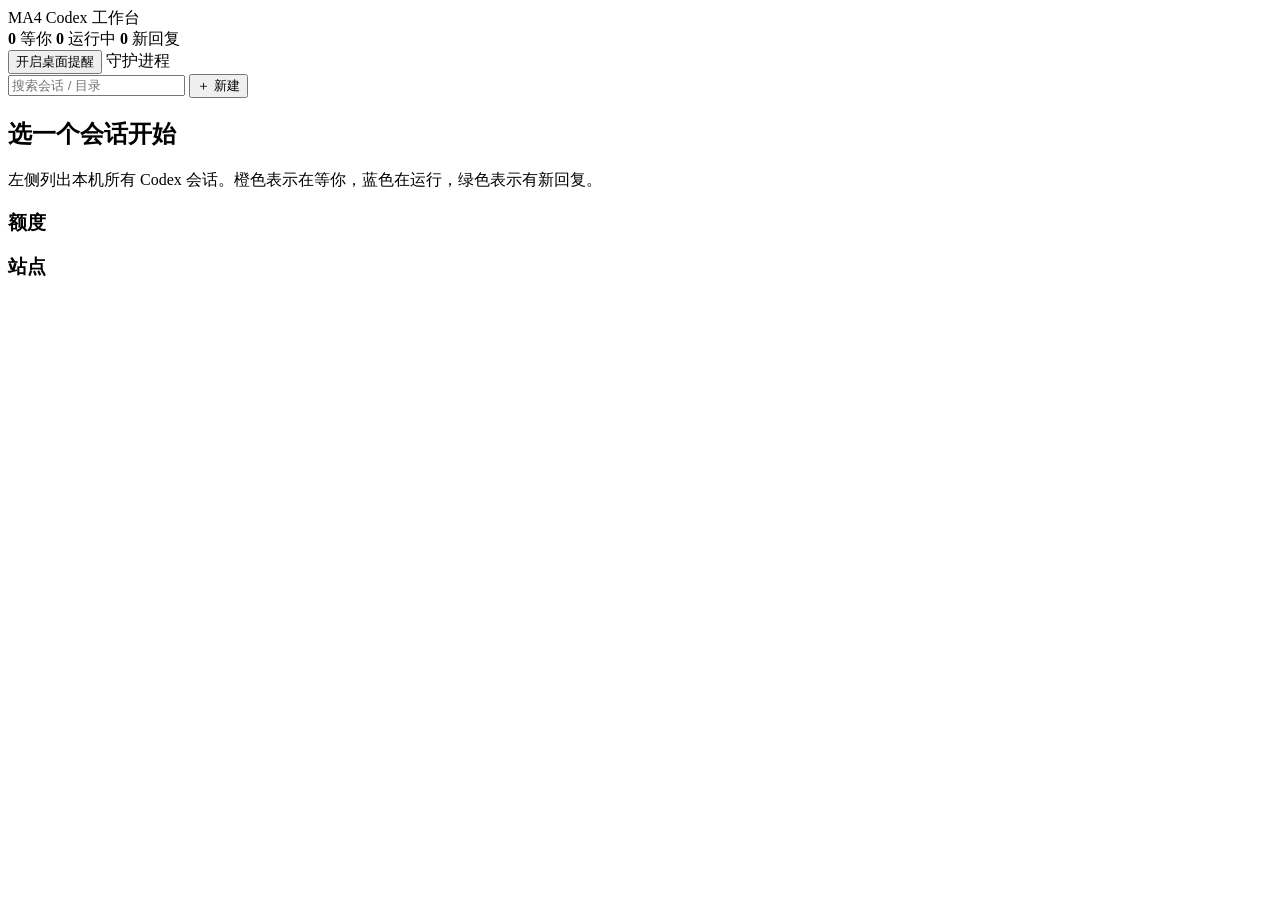
==== web/index.html @ c73e606f "MA4: multi-session Codex workbench on the app-server daemon Co-Authored-By: Claude Opus 5.5 (1M cont" ====
<!doctype html>
<html lang="zh-CN">
<head>
<meta charset="utf-8">
<meta name="viewport" content="width=device-width, initial-scale=1">
<title>MA4</title>
<link rel="icon" href="data:image/svg+xml,%3Csvg xmlns=%22http://www.w3.org/2000/svg%22 viewBox=%220 0 16 16%22%3E%3Crect width=%2216%22 height=%2216%22 rx=%224%22 fill=%22%232f6fed%22/%3E%3C/svg%3E">
<link rel="stylesheet" href="/style.css">
</head>
<body>
<header class="topbar">
  <div class="brand">MA4 <span class="brand-sub">Codex 工作台</span></div>
  <div class="counters">
    <span class="counter waiting" title="等待你审批或回答"><b id="count-waiting">0</b> 等你</span>
    <span class="counter running"><b id="count-running">0</b> 运行中</span>
    <span class="counter unread"><b id="count-unread">0</b> 新回复</span>
  </div>
  <div class="top-right">
    <button id="notify-toggle" class="ghost small" type="button">开启桌面提醒</button>
    <span id="daemon" class="daemon" title="Codex 守护进程">守护进程</span>
  </div>
</header>

<main class="layout">
  <aside class="sessions">
    <div class="sessions-head">
      <input id="search" type="search" placeholder="搜索会话 / 目录" autocomplete="off">
      <button id="new-thread" class="primary small" type="button">＋ 新建</button>
    </div>
    <ul id="thread-list" class="thread-list"></ul>
  </aside>

  <section class="chat" id="chat">
    <div id="empty" class="empty">
      <h2>选一个会话开始</h2>
      <p>左侧列出本机所有 Codex 会话。橙色表示在等你，蓝色在运行，绿色表示有新回复。</p>
    </div>
    <div id="conversation" class="conversation" hidden>
      <div class="chat-head">
        <div class="chat-title">
          <button id="rename" class="title-button" type="button" title="改名"></button>
          <div id="chat-meta" class="chat-meta"></div>
        </div>
        <div class="chat-actions">
          <button id="pin" class="ghost small" type="button">置顶</button>
          <button id="terminal" class="ghost small" type="button" title="用 codex resume 在终端接入同一会话">在终端打开</button>
          <button id="interrupt" class="danger small" type="button" hidden>中断</button>
        </div>
      </div>
      <div id="messages" class="messages">
        <button id="older" class="ghost small older" type="button" hidden>加载更早的记录</button>
        <div id="turns"></div>
        <div id="live-status" class="live-status" hidden></div>
      </div>
      <form id="composer" class="composer">
        <textarea id="input" rows="2" placeholder="发给这个会话。Enter 发送，Shift+Enter 换行"></textarea>
        <div class="composer-row">
          <span id="composer-hint" class="hint"></span>
          <button id="send" class="primary" type="submit">发送</button>
        </div>
      </form>
    </div>
  </section>

  <aside class="side">
    <section class="card" id="approvals-card" hidden>
      <h3>待审批</h3>
      <div id="approvals"></div>
    </section>
    <section class="card">
      <h3>额度</h3>
      <div id="quota" class="quota"></div>
    </section>
    <section class="card">
      <h3>站点</h3>
      <ul id="health" class="health"></ul>
      <div id="links" class="links"></div>
    </section>
  </aside>
</main>

<dialog id="new-dialog">
  <form method="dialog" id="new-form">
    <h3>新建会话</h3>
    <label>工作目录
      <input id="new-cwd" list="cwd-options" required placeholder="/mnt/e/PG/项目名">
    </label>
    <datalist id="cwd-options"></datalist>
    <label>第一条消息（可选）
      <textarea id="new-text" rows="4"></textarea>
    </label>
    <p id="new-error" class="error"></p>
    <div class="dialog-row">
      <button value="cancel" class="ghost" type="submit" formnovalidate>取消</button>
      <button id="new-submit" class="primary" type="button">创建</button>
    </div>
  </form>
</dialog>

<div id="toast" class="toast" hidden></div>
<script type="module" src="/app.js"></script>
</body>
</html>
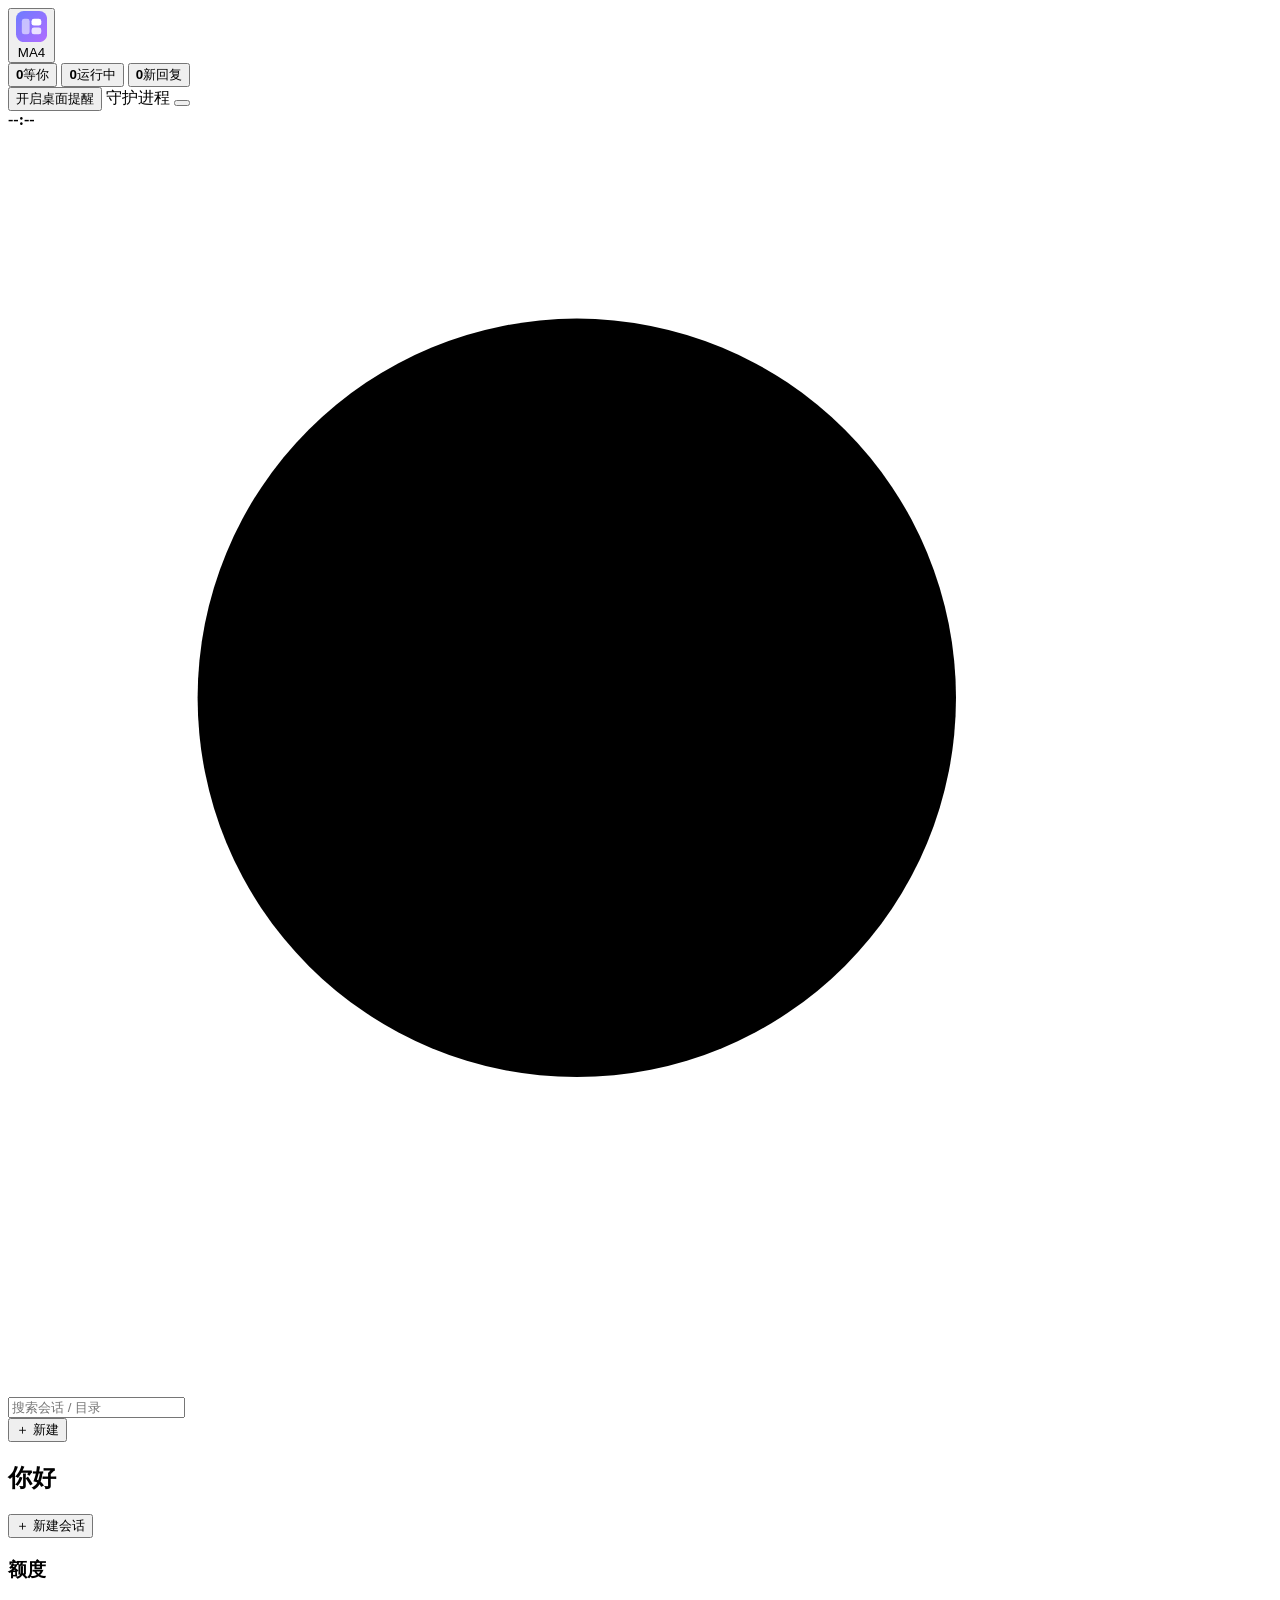
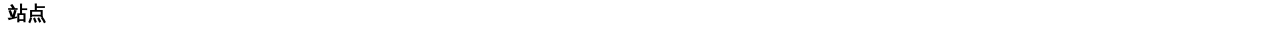
==== commit 72341954: "Frosted-glass redesign: overview, avatars, filters, theme switch, motion Co-Authored-By: Claude Opus" ====
--- a/web/index.html
+++ b/web/index.html
@@ -4,41 +4,75 @@
 <meta charset="utf-8">
 <meta name="viewport" content="width=device-width, initial-scale=1">
 <title>MA4</title>
-<link rel="icon" href="data:image/svg+xml,%3Csvg xmlns=%22http://www.w3.org/2000/svg%22 viewBox=%220 0 16 16%22%3E%3Crect width=%2216%22 height=%2216%22 rx=%224%22 fill=%22%232f6fed%22/%3E%3C/svg%3E">
+<link rel="icon" href="data:image/svg+xml,%3Csvg xmlns=%22http://www.w3.org/2000/svg%22 viewBox=%220 0 16 16%22%3E%3Crect width=%2216%22 height=%2216%22 rx=%224%22 fill=%22%235b6cff%22/%3E%3C/svg%3E">
 <link rel="stylesheet" href="/style.css">
 </head>
 <body>
-<header class="topbar">
-  <div class="brand">MA4 <span class="brand-sub">Codex 工作台</span></div>
-  <div class="counters">
-    <span class="counter waiting" title="等待你审批或回答"><b id="count-waiting">0</b> 等你</span>
-    <span class="counter running"><b id="count-running">0</b> 运行中</span>
-    <span class="counter unread"><b id="count-unread">0</b> 新回复</span>
-  </div>
+<div class="backdrop" aria-hidden="true">
+  <span class="orb o1"></span><span class="orb o2"></span><span class="orb o3"></span><span class="orb o4"></span>
+</div>
+
+<header class="topbar glass">
+  <button id="home" class="brand" type="button" title="回到总览">
+    <svg class="logo" viewBox="0 0 64 64" aria-hidden="true">
+      <defs><linearGradient id="lg" x1="0" y1="0" x2="1" y2="1"><stop offset="0" stop-color="#6d7cff"/><stop offset="1" stop-color="#b16cff"/></linearGradient></defs>
+      <rect width="64" height="64" rx="16" fill="url(#lg)"/>
+      <rect x="12" y="16" width="16" height="32" rx="5" fill="#fff" opacity=".55"/>
+      <rect x="32" y="16" width="20" height="14" rx="5" fill="#fff"/>
+      <rect x="32" y="34" width="20" height="14" rx="5" fill="#fff" opacity=".8"/>
+    </svg>
+    <span class="brand-name">MA4</span>
+  </button>
+  <nav class="stats" aria-label="筛选会话">
+    <button class="stat waiting" data-filter="waiting" type="button" title="等你审批或回答；点一下只看这些">
+      <b id="count-waiting">0</b><span>等你</span>
+    </button>
+    <button class="stat running" data-filter="running" type="button" title="正在运行；点一下只看这些">
+      <b id="count-running">0</b><span>运行中</span>
+    </button>
+    <button class="stat unread" data-filter="unread" type="button" title="有新回复；点一下只看这些">
+      <b id="count-unread">0</b><span>新回复</span>
+    </button>
+  </nav>
   <div class="top-right">
     <button id="notify-toggle" class="ghost small" type="button">开启桌面提醒</button>
     <span id="daemon" class="daemon" title="Codex 守护进程">守护进程</span>
+    <button id="theme-toggle" class="icon-button" type="button" title="切换外观"></button>
+    <div class="clock"><b id="clock-time">--:--</b><span id="clock-date"></span></div>
   </div>
 </header>
 
 <main class="layout">
-  <aside class="sessions">
+  <aside class="sessions glass">
     <div class="sessions-head">
-      <input id="search" type="search" placeholder="搜索会话 / 目录" autocomplete="off">
+      <div class="search">
+        <svg viewBox="0 0 20 20" aria-hidden="true"><circle cx="9" cy="9" r="6"/><path d="m14 14 4 4"/></svg>
+        <input id="search" type="search" placeholder="搜索会话 / 目录" autocomplete="off">
+      </div>
       <button id="new-thread" class="primary small" type="button">＋ 新建</button>
+    </div>
+    <div id="filter-bar" class="filter-bar" hidden>
+      <span id="filter-label"></span><button id="filter-clear" class="link" type="button">显示全部</button>
     </div>
     <ul id="thread-list" class="thread-list"></ul>
   </aside>
 
-  <section class="chat" id="chat">
-    <div id="empty" class="empty">
-      <h2>选一个会话开始</h2>
-      <p>左侧列出本机所有 Codex 会话。橙色表示在等你，蓝色在运行，绿色表示有新回复。</p>
+  <section class="chat glass" id="chat">
+    <div id="empty" class="welcome">
+      <div class="welcome-inner">
+        <p class="welcome-kicker" id="welcome-date"></p>
+        <h2 id="welcome-greeting">你好</h2>
+        <p id="welcome-summary" class="welcome-summary"></p>
+        <div id="welcome-attention" class="welcome-section"></div>
+        <div id="welcome-recent" class="welcome-section"></div>
+        <button id="welcome-new" class="primary" type="button">＋ 新建会话</button>
+      </div>
     </div>
     <div id="conversation" class="conversation" hidden>
       <div class="chat-head">
+        <div id="chat-avatar" class="avatar big"></div>
         <div class="chat-title">
-          <button id="rename" class="title-button" type="button" title="改名"></button>
+          <button id="rename" class="title-button" type="button" title="点击改名"></button>
           <div id="chat-meta" class="chat-meta"></div>
         </div>
         <div class="chat-actions">
@@ -53,25 +87,29 @@
         <div id="live-status" class="live-status" hidden></div>
       </div>
       <form id="composer" class="composer">
-        <textarea id="input" rows="2" placeholder="发给这个会话。Enter 发送，Shift+Enter 换行"></textarea>
+        <ul id="palette" class="palette glass" hidden></ul>
+        <div class="composer-box">
+          <textarea id="input" rows="2" placeholder="发给这个会话…"></textarea>
+          <button id="send" class="primary send" type="submit">发送</button>
+        </div>
         <div class="composer-row">
           <span id="composer-hint" class="hint"></span>
-          <button id="send" class="primary" type="submit">发送</button>
+          <span class="keys"><kbd>/</kbd> 命令 <kbd>$</kbd> Skill <kbd>Shift</kbd>+<kbd>Enter</kbd> 换行</span>
         </div>
       </form>
     </div>
   </section>
 
   <aside class="side">
-    <section class="card" id="approvals-card" hidden>
+    <section class="card glass attention" id="approvals-card" hidden>
       <h3>待审批</h3>
       <div id="approvals"></div>
     </section>
-    <section class="card">
+    <section class="card glass">
       <h3>额度</h3>
       <div id="quota" class="quota"></div>
     </section>
-    <section class="card">
+    <section class="card glass">
       <h3>站点</h3>
       <ul id="health" class="health"></ul>
       <div id="links" class="links"></div>
@@ -79,7 +117,7 @@
   </aside>
 </main>
 
-<dialog id="new-dialog">
+<dialog id="new-dialog" class="glass">
   <form method="dialog" id="new-form">
     <h3>新建会话</h3>
     <label>工作目录
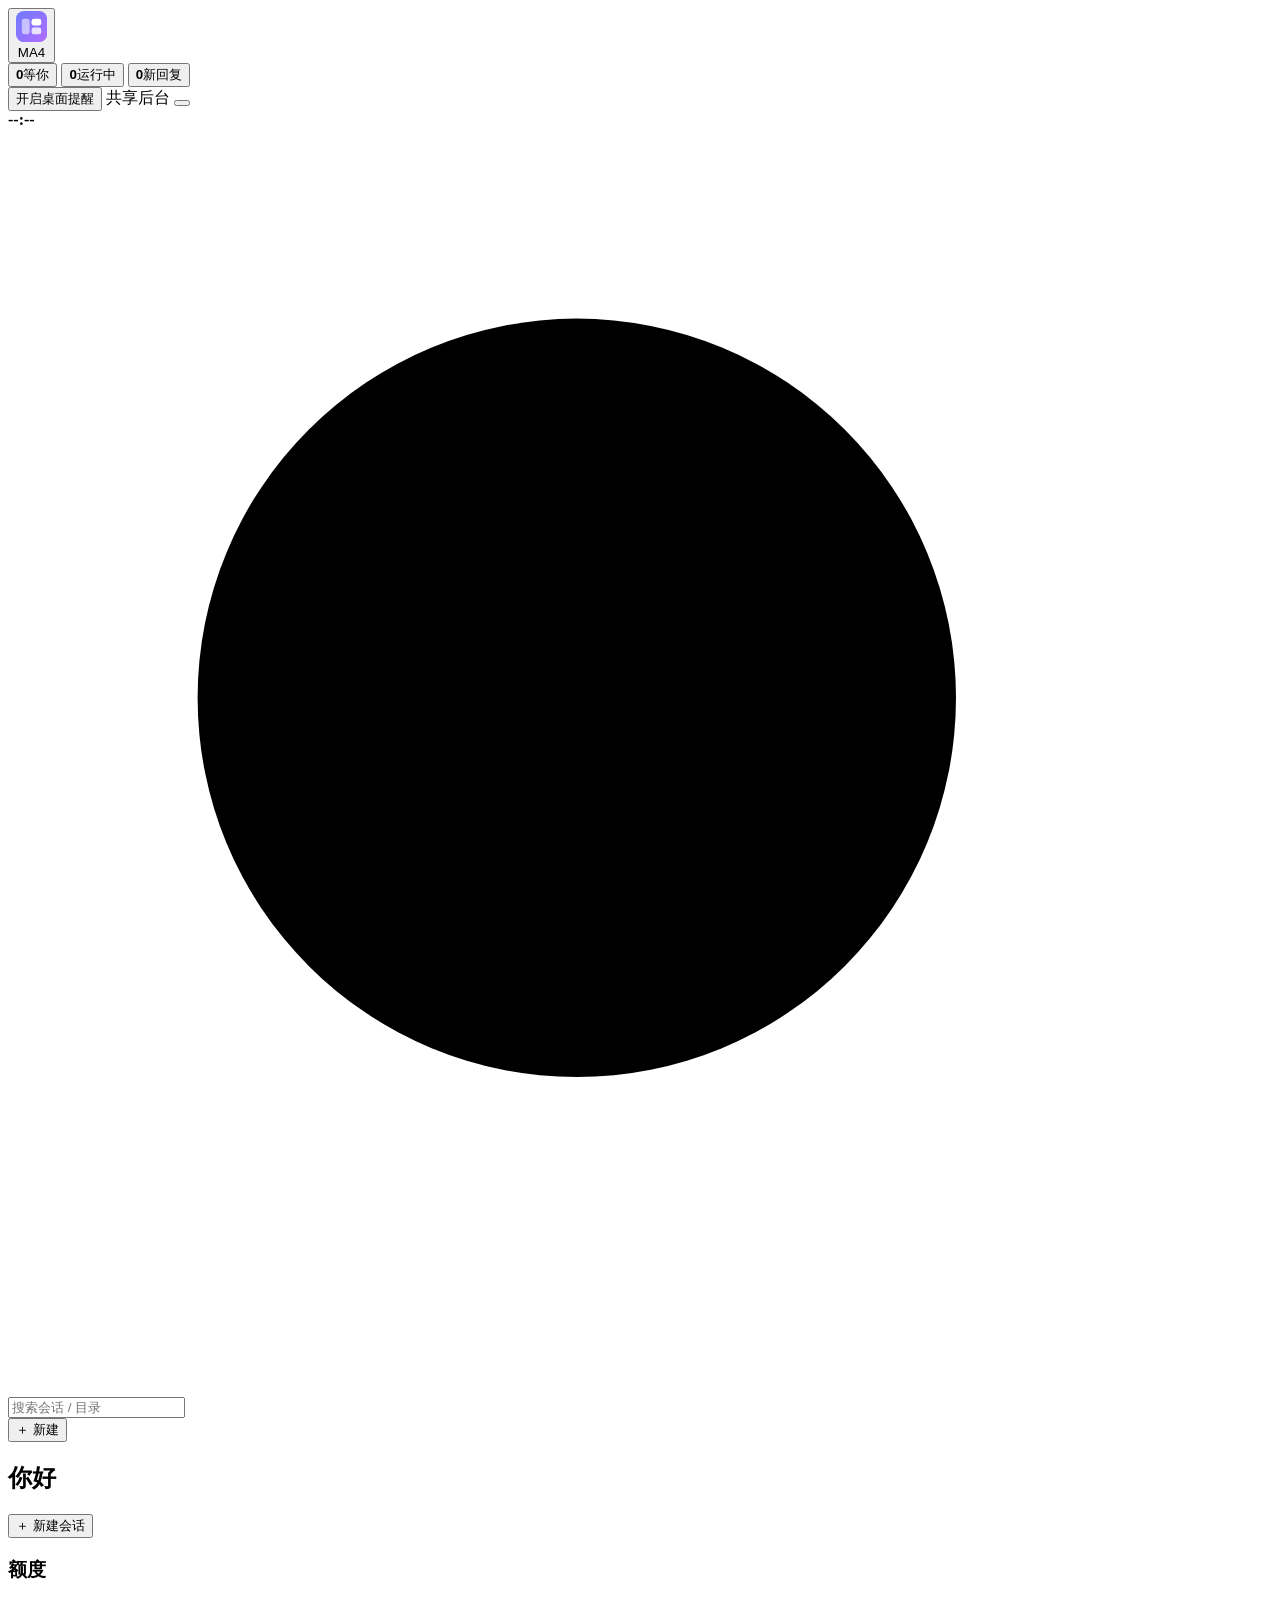
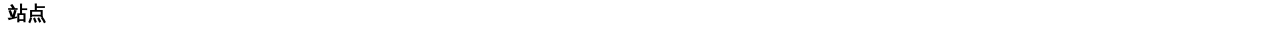
==== commit 1fec307e: "Preserve existing Windows MA4 before shared-source migration" ====
--- a/web/index.html
+++ b/web/index.html
@@ -4,7 +4,8 @@
 <meta charset="utf-8">
 <meta name="viewport" content="width=device-width, initial-scale=1">
 <title>MA4</title>
-<link rel="icon" href="data:image/svg+xml,%3Csvg xmlns=%22http://www.w3.org/2000/svg%22 viewBox=%220 0 16 16%22%3E%3Crect width=%2216%22 height=%2216%22 rx=%224%22 fill=%22%235b6cff%22/%3E%3C/svg%3E">
+<link rel="icon" type="image/x-icon" href="/favicon.ico?v=ma4-panels-1">
+<link rel="icon" type="image/svg+xml" sizes="any" href="/ma4-icon.svg?v=ma4-panels-1">
 <link rel="stylesheet" href="/style.css">
 </head>
 <body>
@@ -36,7 +37,7 @@
   </nav>
   <div class="top-right">
     <button id="notify-toggle" class="ghost small" type="button">开启桌面提醒</button>
-    <span id="daemon" class="daemon" title="Codex 守护进程">守护进程</span>
+    <span id="daemon" class="daemon" title="Codex 共享后台">共享后台</span>
     <button id="theme-toggle" class="icon-button" type="button" title="切换外观"></button>
     <div class="clock"><b id="clock-time">--:--</b><span id="clock-date"></span></div>
   </div>
@@ -47,7 +48,7 @@
     <div class="sessions-head">
       <div class="search">
         <svg viewBox="0 0 20 20" aria-hidden="true"><circle cx="9" cy="9" r="6"/><path d="m14 14 4 4"/></svg>
-        <input id="search" type="search" placeholder="搜索会话 / 目录" autocomplete="off">
+        <input id="search" aria-label="搜索会话或目录" type="search" placeholder="搜索会话 / 目录" autocomplete="off">
       </div>
       <button id="new-thread" class="primary small" type="button">＋ 新建</button>
     </div>
@@ -77,7 +78,7 @@
         </div>
         <div class="chat-actions">
           <button id="pin" class="ghost small" type="button">置顶</button>
-          <button id="terminal" class="ghost small" type="button" title="用 codex resume 在终端接入同一会话">在终端打开</button>
+          <button id="terminal" class="ghost small" type="button" title="通过共享后台在终端继续此会话">在终端打开</button>
           <button id="interrupt" class="danger small" type="button" hidden>中断</button>
         </div>
       </div>
@@ -89,7 +90,7 @@
       <form id="composer" class="composer">
         <ul id="palette" class="palette glass" hidden></ul>
         <div class="composer-box">
-          <textarea id="input" rows="2" placeholder="发给这个会话…"></textarea>
+          <textarea id="input" aria-label="发送消息" rows="2" placeholder="发给这个会话…"></textarea>
           <button id="send" class="primary send" type="submit">发送</button>
         </div>
         <div class="composer-row">
@@ -121,7 +122,7 @@
   <form method="dialog" id="new-form">
     <h3>新建会话</h3>
     <label>工作目录
-      <input id="new-cwd" list="cwd-options" required placeholder="/mnt/e/PG/项目名">
+      <input id="new-cwd" list="cwd-options" required placeholder="E:\PG\项目名">
     </label>
     <datalist id="cwd-options"></datalist>
     <label>第一条消息（可选）
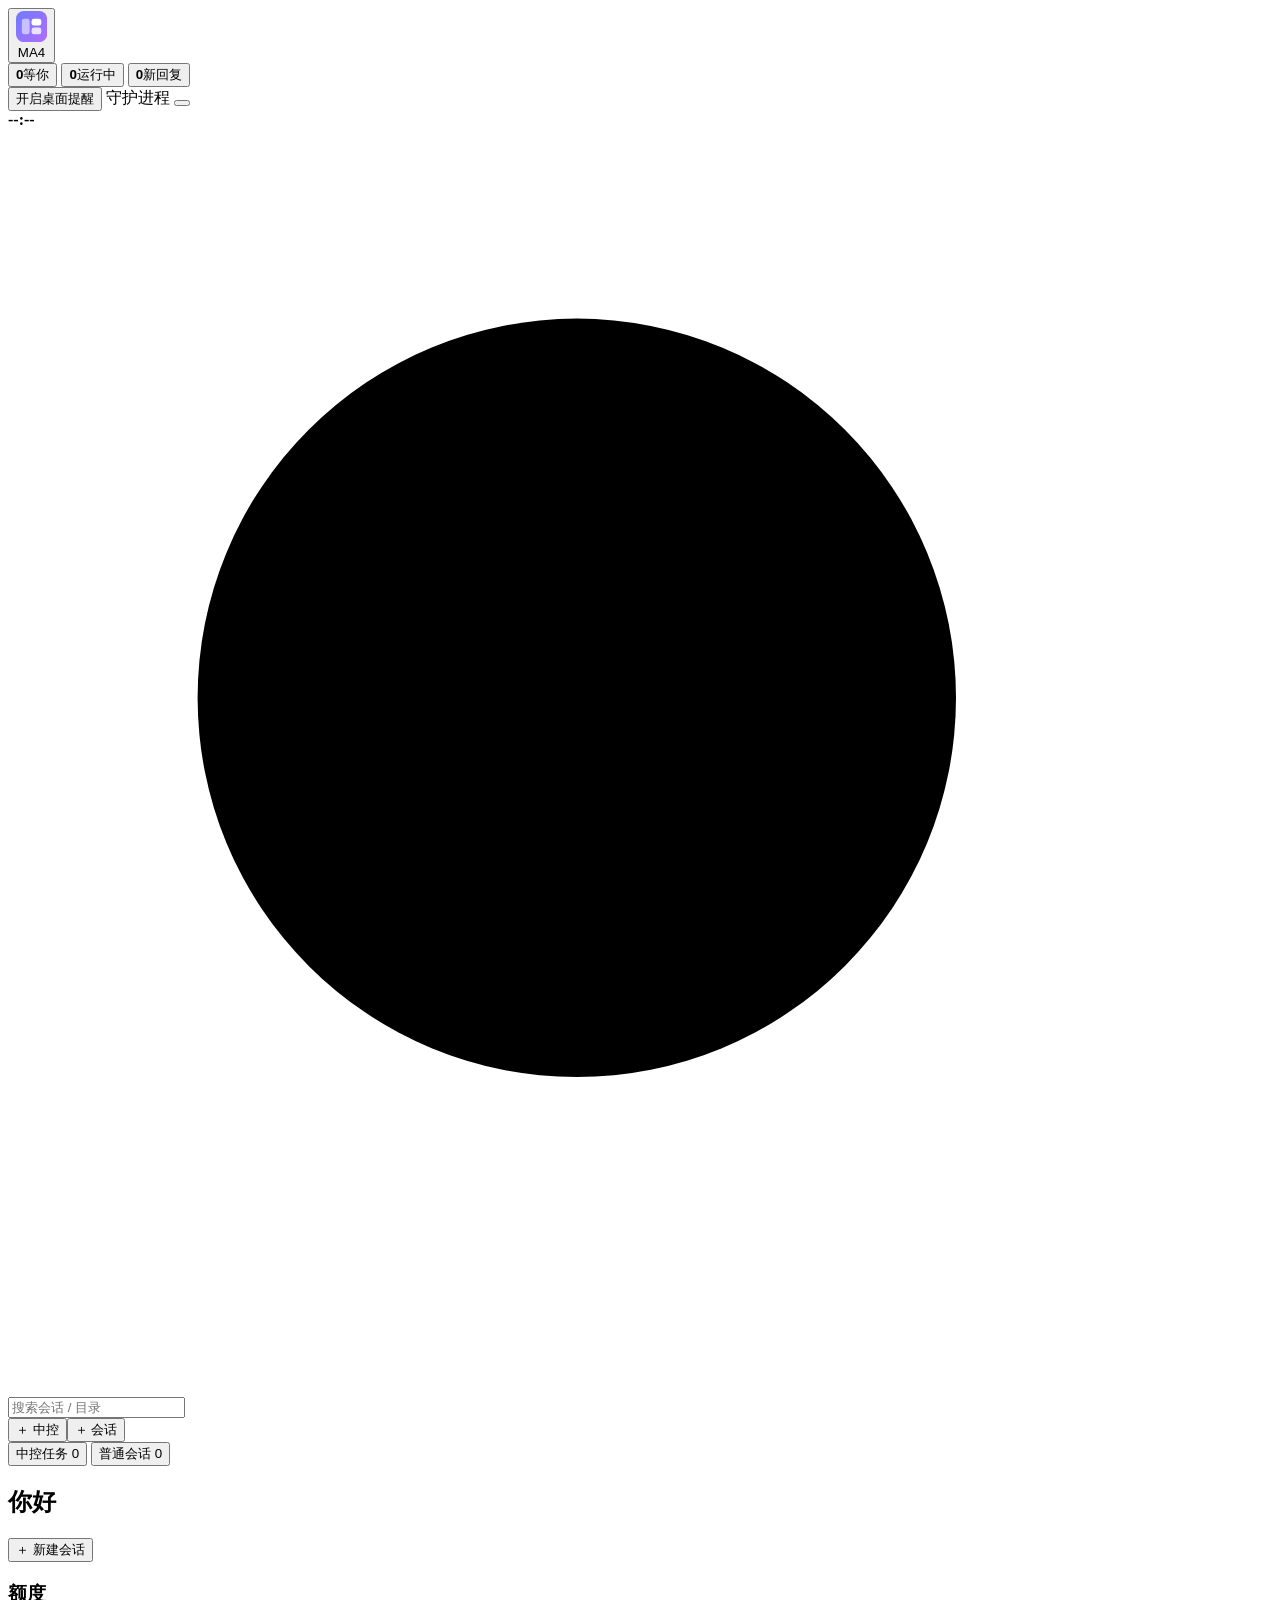
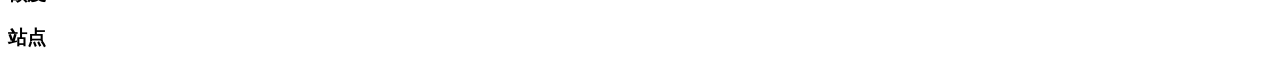
==== commit 505fe342: "Share MA4 core across Linux and Windows with native daemon adapters" ====
--- a/web/index.html
+++ b/web/index.html
@@ -4,8 +4,8 @@
 <meta charset="utf-8">
 <meta name="viewport" content="width=device-width, initial-scale=1">
 <title>MA4</title>
-<link rel="icon" type="image/x-icon" href="/favicon.ico?v=ma4-panels-1">
-<link rel="icon" type="image/svg+xml" sizes="any" href="/ma4-icon.svg?v=ma4-panels-1">
+<link rel="icon" type="image/x-icon" href="/favicon.ico">
+<link rel="icon" type="image/svg+xml" sizes="any" href="/ma4-icon.svg">
 <link rel="stylesheet" href="/style.css">
 </head>
 <body>
@@ -37,7 +37,7 @@
   </nav>
   <div class="top-right">
     <button id="notify-toggle" class="ghost small" type="button">开启桌面提醒</button>
-    <span id="daemon" class="daemon" title="Codex 共享后台">共享后台</span>
+    <span id="daemon" class="daemon" title="Codex 守护进程">守护进程</span>
     <button id="theme-toggle" class="icon-button" type="button" title="切换外观"></button>
     <div class="clock"><b id="clock-time">--:--</b><span id="clock-date"></span></div>
   </div>
@@ -48,14 +48,19 @@
     <div class="sessions-head">
       <div class="search">
         <svg viewBox="0 0 20 20" aria-hidden="true"><circle cx="9" cy="9" r="6"/><path d="m14 14 4 4"/></svg>
-        <input id="search" aria-label="搜索会话或目录" type="search" placeholder="搜索会话 / 目录" autocomplete="off">
-      </div>
-      <button id="new-thread" class="primary small" type="button">＋ 新建</button>
+        <input id="search" type="search" aria-label="搜索会话或目录" placeholder="搜索会话 / 目录" autocomplete="off">
+      </div>
+      <div class="new-actions"><button id="new-controller" class="primary small" type="button">＋ 中控</button><button id="new-thread" class="ghost small" type="button">＋ 会话</button></div>
+    </div>
+    <div id="session-tabs" class="session-tabs" role="tablist" aria-label="会话类型">
+      <button id="tab-tasks" type="button" role="tab" data-sidebar-view="tasks" aria-controls="session-panel" aria-selected="true">中控任务 <span>0</span></button>
+      <button id="tab-sessions" type="button" role="tab" data-sidebar-view="sessions" aria-controls="session-panel" aria-selected="false" tabindex="-1">普通会话 <span>0</span></button>
     </div>
     <div id="filter-bar" class="filter-bar" hidden>
       <span id="filter-label"></span><button id="filter-clear" class="link" type="button">显示全部</button>
     </div>
-    <ul id="thread-list" class="thread-list"></ul>
+    <p id="controller-error" class="controller-error" hidden></p>
+    <div id="session-panel" class="session-panel" role="tabpanel" aria-labelledby="tab-tasks" tabindex="0"><ul id="thread-list" class="thread-list"></ul></div>
   </aside>
 
   <section class="chat glass" id="chat">
@@ -78,22 +83,44 @@
         </div>
         <div class="chat-actions">
           <button id="pin" class="ghost small" type="button">置顶</button>
-          <button id="terminal" class="ghost small" type="button" title="通过共享后台在终端继续此会话">在终端打开</button>
+          <button id="terminal" class="ghost small" type="button" title="用 codex resume 在终端接入同一会话">在终端打开</button>
           <button id="interrupt" class="danger small" type="button" hidden>中断</button>
         </div>
       </div>
+      <section id="task-context" class="task-context" hidden>
+        <div class="task-context-head"><strong id="task-name"></strong><span id="task-state" class="task-state"></span></div>
+        <p id="task-budget" class="hint"></p>
+        <p id="task-phase" class="hint"></p>
+        <p id="task-draft-notice" class="task-note" hidden></p>
+        <div id="task-reports" class="task-reports" aria-live="polite" hidden></div>
+        <details><summary>正式目标与验收结论</summary><p id="task-target"></p><p id="task-summary" hidden></p></details>
+        <details><summary>工作目录与执行范围</summary><div id="task-workspace-summary"></div></details>
+        <details id="task-statistics-details"><summary>用时与 token 统计</summary><div id="task-statistics"></div></details>
+        <p id="task-note" class="task-note" hidden></p>
+        <div class="task-controls">
+          <button id="task-resume" class="primary small" type="button">确认目标并启动</button>
+          <button id="task-pause" class="ghost small" type="button">暂停任务</button>
+          <button id="task-edit" class="ghost small" type="button">草案与预算</button>
+          <button id="task-handoff" class="ghost small" type="button">中控交接</button>
+          <button id="task-artifacts" class="ghost small" type="button">临时材料</button>
+          <button id="task-remove" class="ghost small" type="button">移除任务</button>
+          <button id="task-back-host" class="ghost small" type="button" hidden>返回当前中控</button>
+        </div>
+      </section>
       <div id="messages" class="messages">
         <button id="older" class="ghost small older" type="button" hidden>加载更早的记录</button>
         <div id="turns"></div>
         <div id="live-status" class="live-status" hidden></div>
       </div>
       <form id="composer" class="composer">
-        <ul id="palette" class="palette glass" hidden></ul>
+        <ul id="palette" class="palette glass" role="listbox" aria-label="命令与 Skill 候选" hidden></ul>
+        <div id="composer-skills" class="composer-skills" aria-label="本条消息的 Skill 附件" hidden></div>
         <div class="composer-box">
-          <textarea id="input" aria-label="发送消息" rows="2" placeholder="发给这个会话…"></textarea>
+          <textarea id="input" rows="2" placeholder="发给这个会话…" aria-label="消息正文" aria-controls="palette" aria-expanded="false" aria-autocomplete="list"></textarea>
           <button id="send" class="primary send" type="submit">发送</button>
         </div>
         <div class="composer-row">
+          <button id="choose-skill" class="ghost small" type="button" aria-controls="palette" aria-expanded="false">＋ Skill 附件</button>
           <span id="composer-hint" class="hint"></span>
           <span class="keys"><kbd>/</kbd> 命令 <kbd>$</kbd> Skill <kbd>Shift</kbd>+<kbd>Enter</kbd> 换行</span>
         </div>
@@ -115,14 +142,27 @@
       <ul id="health" class="health"></ul>
       <div id="links" class="links"></div>
     </section>
+    <section class="card glass" id="activity-card" hidden>
+      <h3>服务使用情况</h3>
+      <div id="service-activity"></div>
+      <p class="hint activity-note">游戏仅统计已入座且保持连接的玩家。</p>
+    </section>
   </aside>
 </main>
+
+<dialog id="activity-dialog" class="glass activity-dialog" aria-labelledby="activity-title">
+  <h3 id="activity-title">Chat / 代理 · 近期活跃</h3>
+  <p class="hint">最近 5 分钟有调用记录的 IP，包含网页 Chat 与 GPT 代理。不是实时在线人数；城市为网络出口归属地。</p>
+  <p id="activity-detail-status" class="hint" role="status"></p>
+  <div id="activity-visitors"></div>
+  <form method="dialog"><div class="dialog-row"><button class="ghost">关闭</button></div></form>
+</dialog>
 
 <dialog id="new-dialog" class="glass">
   <form method="dialog" id="new-form">
     <h3>新建会话</h3>
     <label>工作目录
-      <input id="new-cwd" list="cwd-options" required placeholder="E:\PG\项目名">
+      <input id="new-cwd" list="cwd-options" required placeholder="已存在的项目绝对路径">
     </label>
     <datalist id="cwd-options"></datalist>
     <label>第一条消息（可选）
@@ -136,6 +176,63 @@
   </form>
 </dialog>
 
+<dialog id="task-dialog" class="glass task-dialog">
+  <form id="task-form" onsubmit="return false">
+    <h3 id="task-dialog-title">新建任务中控</h3>
+    <label>项目文件夹<input id="task-cwd" list="cwd-options" required placeholder="已存在的项目绝对路径"></label>
+    <label>中控 / 任务名称<input id="task-form-name" required maxlength="100" placeholder="例如：废墟花园场景复刻"></label>
+    <div id="task-create-fields">
+      <label>初步想法（可选）<textarea id="task-form-idea" rows="3" maxlength="40000" placeholder="可以先说大概想做什么，再和中控一起梳理。"></textarea></label>
+      <p class="hint">填写后将作为第一条讨论消息发给中控；留空则等你开口。创建不会启动执行，讨论仍消耗模型额度。</p>
+    </div>
+    <div id="task-review-fields" hidden>
+    <details id="task-current-details"><summary>当前正式目标（与下方草案对照）</summary><pre id="task-current-target" class="goal-compare"></pre></details>
+    <label>目标、范围与验收草案<textarea id="task-form-target" rows="8" maxlength="20000" placeholder="目标：希望得到什么&#10;范围：包括哪些内容、哪些不做&#10;验收：通过什么实际成果与证据判断完成"></textarea></label>
+    <p id="task-change-note" class="hint" role="status"></p>
+    <fieldset class="workspace-fields">
+      <legend>本任务可用的工作目录</legend>
+      <p class="hint">每个执行会话使用一个目录；写入范围相对此目录，每行一个路径。范围留空允许整个目录。所有目录共用本任务的目标与预算。</p>
+      <details id="task-current-workspaces"><summary>当前已授权目录（与草案对照）</summary><pre id="task-current-workspace-text" class="goal-compare"></pre></details>
+      <div id="task-workspace-rows"></div>
+      <button id="task-add-workspace" type="button" class="ghost">＋ 添加工作目录</button>
+      <p id="task-workspace-note" class="hint" role="status"></p>
+    </fieldset>
+    </div>
+    <label><span id="task-duration-label">启动后时限（min）</span><input id="task-duration" type="number" min="1" step="1" inputmode="numeric" aria-describedby="task-duration-hint" placeholder="填写分钟数，例如 480"></label>
+    <p id="task-duration-hint" class="hint" hidden>填写后按点击保存或确认时起算，替换下方截止时间；留空则保留该时间。不是在旧截止时间上追加。只存草案时记录截止时间，确认后才生效。</p>
+    <p class="hint">到时停止新增派工，等待当前工作收尾，再由中控汇总。实际结束可能稍晚；token 与金额上限仍会请求立即停止。</p>
+    <details id="task-advanced-budget" class="money-options"><summary>其他预算限制（可选）</summary>
+      <div class="budget-fields">
+        <label>累计 token 上限<input id="task-tokens" type="number" min="1" step="1" placeholder="不限制"></label>
+        <label><span id="task-deadline-label">指定截止时间（优先）</span><input id="task-deadline" type="datetime-local"></label>
+      </div>
+      <div class="budget-fields"><label>金额上限<input id="task-money" type="number" min="0.001" step="any" placeholder="不限制"></label><label>币种<input id="task-currency" maxlength="8" value="CNY"></label></div>
+      <p class="hint">每百万 token 单价；金额是估算，不是供应商账单。</p>
+      <div class="budget-fields rates"><label>输入<input id="task-rate-input" type="number" min="0" step="any"></label><label>缓存输入<input id="task-rate-cached" type="number" min="0" step="any"></label><label>输出<input id="task-rate-output" type="number" min="0" step="any"></label></div>
+    </details>
+    <p class="hint">默认不设金额和 token 上限。创建时填写的启动后时限在首次启动时开始计时；已设定的截止时间不会因暂停、继续或交接自动推迟。</p>
+    <p id="task-confirm-hint" class="hint" hidden></p>
+    <p id="task-form-error" class="error" role="alert"></p>
+    <div class="dialog-row task-form-actions"><button type="button" class="ghost" data-close-dialog="task-dialog">取消</button><button id="task-save-draft" type="button" class="ghost" hidden>只存草案</button><button id="task-confirm-only" type="button" class="ghost" hidden>确认保存，暂不启动</button><button id="task-save" type="button" class="primary">创建并进入讨论</button></div>
+  </form>
+</dialog>
+<dialog id="handoff-dialog" class="glass">
+  <form id="handoff-form" onsubmit="return false">
+    <h3>交接给新的中控会话</h3>
+    <p class="hint">目标、预算和执行会话会保留。当前中控结束本轮后切换；也可在对话中请中控自行整理并发起交接。</p>
+    <label>交接说明<textarea id="handoff-summary" required rows="6" placeholder="已确认的用户决定、成果位置、未解决问题。不要把未经验证的判断写成事实。"></textarea></label>
+    <p id="handoff-error" class="error" role="alert"></p>
+    <div class="dialog-row"><button type="button" class="ghost" data-close-dialog="handoff-dialog">取消</button><button id="handoff-submit" type="button" class="primary">安排交接</button></div>
+  </form>
+</dialog>
+<dialog id="artifacts-dialog" class="glass">
+  <h3>本任务的临时材料</h3>
+  <p id="artifacts-info" class="hint"></p>
+  <div id="artifacts-list" class="artifacts-list"></div>
+  <label>清理依据或保留理由<textarea id="artifacts-reason" rows="2" placeholder="确认无依赖，或说明随哪个问题保留…"></textarea></label>
+  <p id="artifacts-error" class="error" role="alert"></p>
+  <div class="dialog-row"><button type="button" class="ghost" data-close-dialog="artifacts-dialog">关闭</button><button id="artifacts-keep" type="button" class="ghost">保留所选</button><button id="artifacts-clean" type="button" class="danger">清理所选</button></div>
+</dialog>
 <div id="toast" class="toast" hidden></div>
 <script type="module" src="/app.js"></script>
 </body>
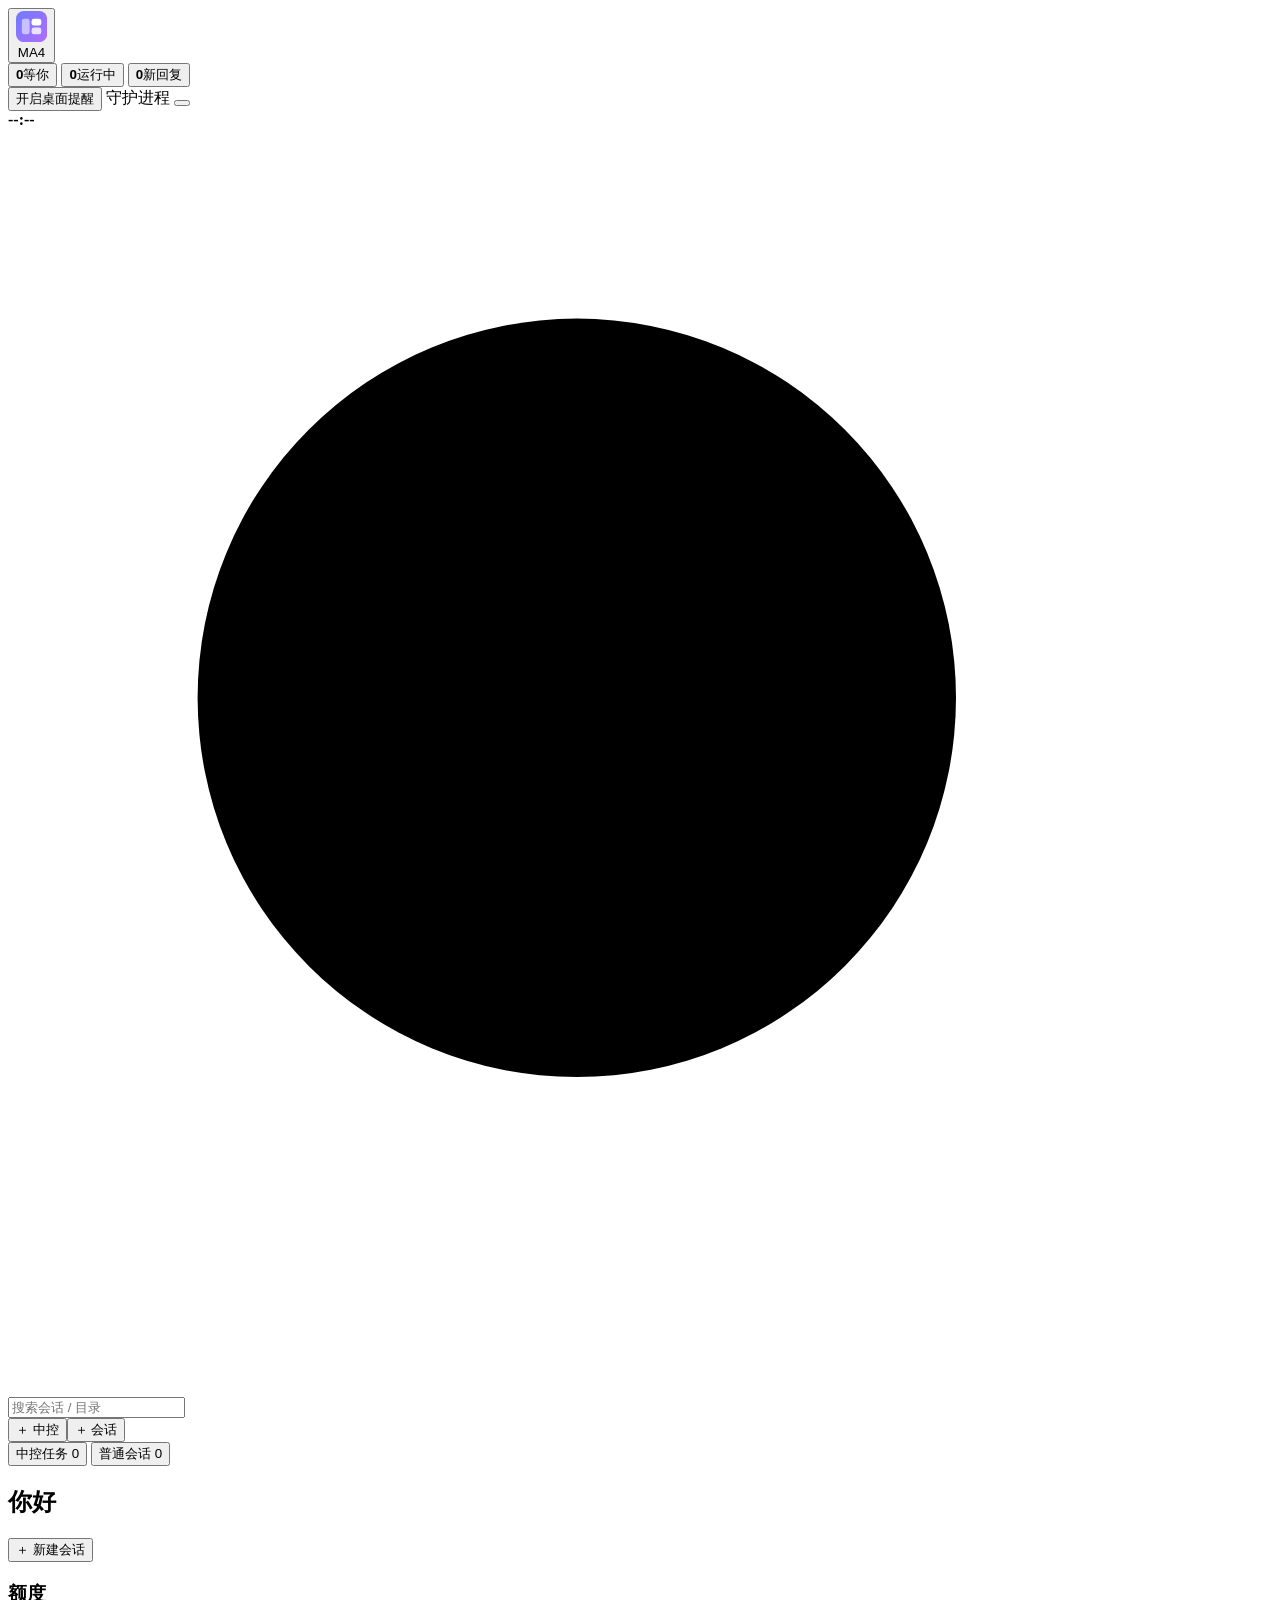
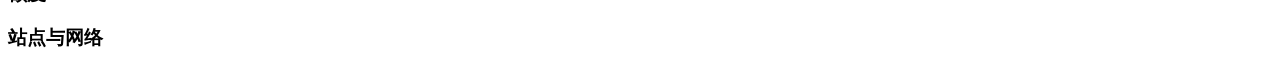
==== commit 87ae5c03: "Preserve verified workflows, feature map and validation tools" ====
--- a/web/index.html
+++ b/web/index.html
@@ -138,14 +138,14 @@
       <div id="quota" class="quota"></div>
     </section>
     <section class="card glass">
-      <h3>站点</h3>
+      <h3>站点与网络</h3>
       <ul id="health" class="health"></ul>
       <div id="links" class="links"></div>
     </section>
     <section class="card glass" id="activity-card" hidden>
       <h3>服务使用情况</h3>
       <div id="service-activity"></div>
-      <p class="hint activity-note">游戏仅统计已入座且保持连接的玩家。</p>
+      <p class="hint activity-note">大厅仅统计已入座且保持连接的玩家，跨桌去重；不含观察者。</p>
     </section>
   </aside>
 </main>
